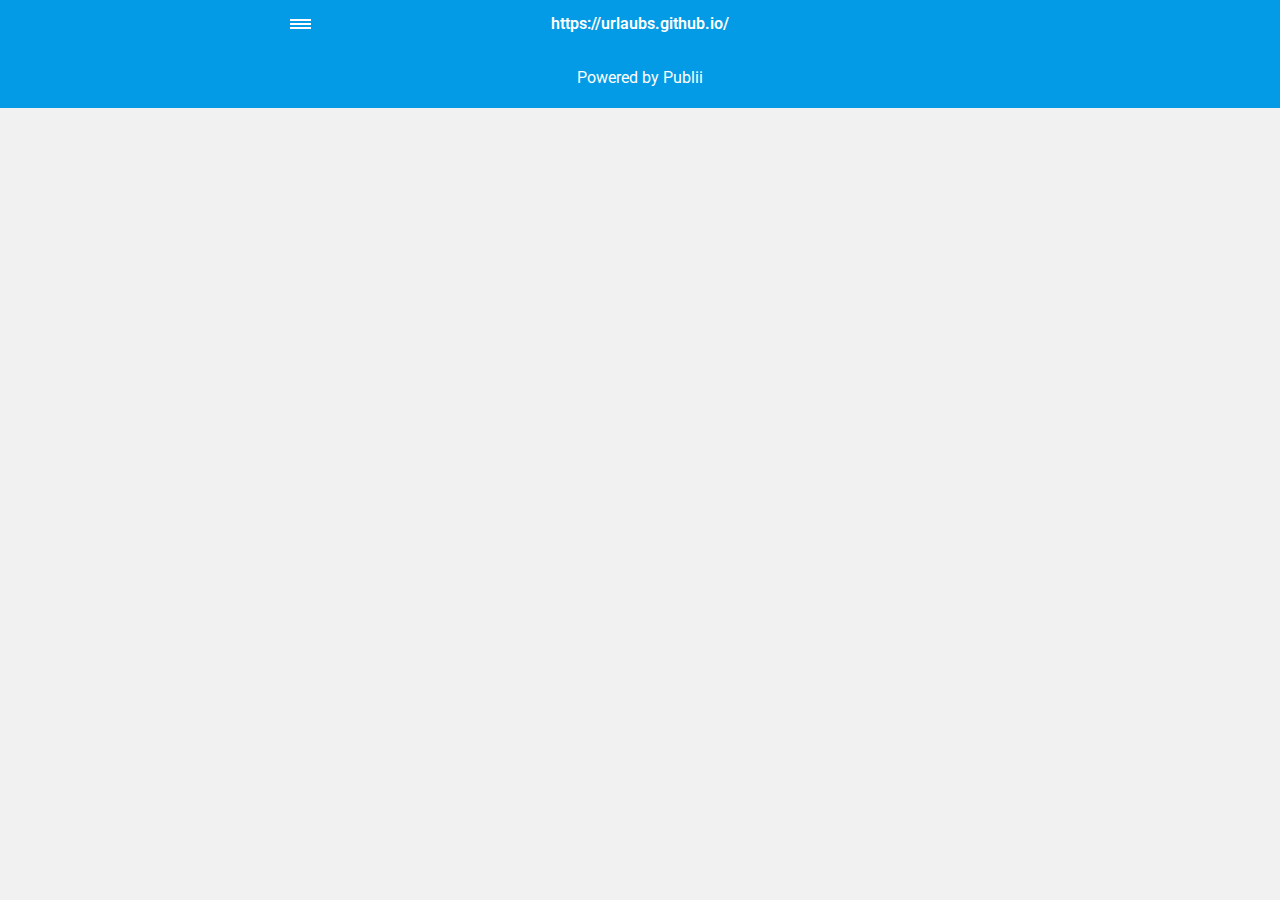
==== amp/index.html @ fcde4f60 "Updated from Publii" ====
<!doctype html><html amp lang="en"><head><meta charset="utf-8"><title>My blog - https://urlaubs.github.io/</title><meta name="robots" content="index, follow"><link rel="canonical" href="https://urlaubs.github.io/chicureo/"><meta name="viewport" content="width=device-width,minimum-scale=1,initial-scale=1"><link href="https://fonts.googleapis.com/css?family=Roboto:400,700" rel="stylesheet" type="text/css"><script async custom-element="amp-sidebar" src="https://cdn.ampproject.org/v0/amp-sidebar-0.1.js"></script><script async custom-element="amp-iframe" src="https://cdn.ampproject.org/v0/amp-iframe-0.1.js"></script><script type="application/ld+json">{"@context":"http://schema.org","@type":"Organization","name":"https://urlaubs.github.io/","url":"https://urlaubs.github.io/chicureo/amp"}</script><style amp-custom>article,
aside,
footer,
header,
hgroup,
main,
nav,
section {
  display: block; }

*,
*:before,
*:after {
  -webkit-box-sizing: content-box;
  box-sizing: content-box;
  margin: 0;
  padding: 0; }

li {
  list-style: none; }

amp-img {
  max-width: 100%; }

button,
input,
select,
textarea {
  font: inherit; }

html {
  font-size: 1rem; }

body {
  background: #f1f1f1;
  color: #262626;
  font-family: -apple-system, BlinkMacSystemFont, "Segoe UI", Roboto, Oxygen-Sans, Ubuntu, Cantarell, "Helvetica Neue", sans-serif;
  line-height: 1.6; }

a {
  color:  #039be5;
  text-decoration: none;
  -webkit-transition: all 0.12s linear 0s;
  -o-transition: all 0.12s linear 0s;
  transition: all 0.12s linear 0s; }

a:hover {
  color: #262626;
  text-decoration: underline;
  -webkit-text-decoration-skip: ink;
  text-decoration-skip: ink; }

a:active {
  color: #262626; }

a:focus {
  outline: 2px dotted #039be5; }

figure,
blockquote,
p,
ul,
ol,
dl,
table,
hr,
fieldset {
  margin-top: 1.6rem; }

h1,
h2,
h3,
h4,
h5,
h6 {
  color: #262626;
  font-family: -apple-system, BlinkMacSystemFont, "Segoe UI", Roboto, Oxygen-Sans, Ubuntu, Cantarell, "Helvetica Neue", sans-serif;
  font-weight: 500;
  line-height: 1.2;
  margin-top: 2.13333rem; }

h1 {
  font-size: 1.67583rem;
  font-weight: normal; }

h2 {
  font-size: 1.4729rem; }

h3 {
  font-size: 1.29454rem; }

h4 {
  font-size: 1.13778rem; }

h5 {
  font-size: 1rem; }

h6 {
  font-size: 0.87891rem; }

h2 + p,
h3 + p,
h4 + p,
h5 + p,
h6 + p {
  margin-top: 0.8rem; }

b,
strong {
  font-weight: 600; }

blockquote {
  color: #6c7175;
  font-family: "Droid Serif", "Times", "Source Serif Pro", serif;
  font-style: italic;
  padding: 1.33333rem 0.53333rem 1.33333rem 3.2rem;
  position: relative; }
  blockquote:before {
    display: block;
    content: "\201C";
    font-size: 4.41226rem;
    position: absolute;
    left: 0;
    top: -12px;
    color: rgba(108, 113, 117, 0.5); }
  blockquote > :nth-child(1) {
    margin-top: 0; }

ul,
ol {
  margin-left: 2rem; }
  ul > li,
  ol > li {
    list-style: inherit;
    padding: 0 0 0.26667rem 0.26667rem; }

dl dt {
  color: #262626;
  font-weight: 600; }

code,
pre {
  background-color: #f1f1f1;
  font-family: monospace; }

pre {
  margin: 1.6rem 0 0;
  padding: 1.6rem;
  white-space: pre-wrap;
  word-wrap: break-word;
  overflow-x: auto; }
  pre > code {
    color: #262626;
    padding: 0; }

code {
  border-radius: 3px;
  color: #262626;
  padding: 0.26667rem 0.53333rem; }

table {
  border-collapse: collapse;
  border-spacing: 0;
  border: 1px solid #d4d4d4;
  width: 100%;
  overflow-x: auto;
  vertical-align: top;
  text-align: left;
  white-space: nowrap; }
  table th {
    font-weight: 500;
    padding: 0.53333rem 1.06667rem; }
  table tr {
    border-bottom: 1px solid #d4d4d4; }
    table tr:nth-child(2n) {
      background: #f1f1f1; }
  table td {
    padding: 0.53333rem 1.06667rem; }

figcaption {
  clear: both;
  color: rgba(108, 113, 117, 0.6);
  font-size: 0.82397rem;
  margin: 0.8rem 0 0;
  text-align: center; }

sub,
sup {
  font-size: 65%; }

hr {
  border: 0;
  height: 0;
  border-top: 1px solid rgba(0, 0, 0, 0.1);
  border-bottom: 1px solid rgba(255, 255, 255, 0.3); }

.btn, [type=button],
[type=submit],
button {
  background: #039be5;
  border: none;
  border-radius: 2px;
  color: #ffffff;
  cursor: pointer;
  display: inline-block;
  font-size: 0.87891rem;
  font-weight: 500;
  line-height: 1.9;
  padding: 0.53333rem 1.33333rem;
  text-align: center;
  text-decoration: none;
  -webkit-transition: all .15s ease;
  -o-transition: all .15s ease;
  transition: all .15s ease;
  width: auto; }
  .btn:hover, [type=button]:hover,
  [type=submit]:hover,
  button:hover {
    background: #262626;
    color: #ffffff; }
  .btn:focus, [type=button]:focus,
  [type=submit]:focus,
  button:focus {
    outline: none; }
  .btn-outline {
    border: 1px solid #ddd;
    background: #ffffff;
    border-radius: 3px;
    color: #262626; }

[type=button],
[type=submit],
button {
  text-transform: uppercase;
  -webkit-appearance: none;
  -moz-appearance: none; }

.navbar {
  background: #039be5;
  -webkit-box-shadow: 0 0 6px 0 rgba(0, 0, 0, 0.2);
  box-shadow: 0 0 6px 0 rgba(0, 0, 0, 0.2);
  line-height: 3;
  max-height: 4rem; }
  .navbar > div {
    -webkit-box-align: center;
    -ms-flex-align: center;
    align-items: center;
    display: -webkit-box;
    display: -ms-flexbox;
    display: flex;
    -webkit-box-pack: center;
    -ms-flex-pack: center;
    justify-content: center;
    text-align: left;
    max-width: 700px;
    margin: 0 auto; }
  .navbar a {
    color: #ffffff;
    text-decoration: none; }
  .navbar-sidebar-toggle {
    left: 0;
    position: relative;
    text-indent: -99999rem; }
    .navbar-sidebar-toggle:before {
      content: "";
      display: block;
      border-top: 0.375rem double #ffffff;
      border-bottom: 0.125rem solid #ffffff;
      height: 0.125rem;
      position: absolute;
      text-indent: 0;
      top: 50%;
      width: 1.3rem;
      -webkit-transform: translate(0px, -50%);
      -ms-transform: translate(0px, -50%);
      transform: translate(0px, -50%); }


.logo {
            display: inline-block;
  font-weight: 600;
  line-height: 1;
            margin: 0 auto;
            height: 2rem;
            text-indent: -9999px;
            width: 240px;vertical-align: middle;
        }
        .logo.logo-text {
            line-height: 2;
            text-align: center;
            text-indent: 0;
        }

amp-sidebar {
  background: #ffffff;
  width: 240px; }
  amp-sidebar > ul {
    margin: 0.8rem 0 0;
    padding: 0; }
    amp-sidebar > ul ul {
      border-left: 1px solid #d4d4d4;
      margin: 0.53333rem 0 0; }
    amp-sidebar > ul li {
      color: #262626;
      font-size: 0.9375rem;
      font-weight: 600;
      list-style: none;
      line-height: 1.4;
      padding: 0.42667rem 1.06667rem; }
      amp-sidebar > ul li li {
        font-weight: normal;
        padding: 0.26667rem 0 0.26667rem 1.06667rem; }
    amp-sidebar > ul a,
    amp-sidebar > ul a:visited {
      color: #262626; }

.bg-white {
  background: #ffffff; }

.wrap-page {
  max-width: 700px;
  margin: 0 auto; }

@media all and (max-width: 43.6875em) {
  .wrap-inner {
    padding: 0 6%; } }

.page-title {
  background: #ffffff;
  -webkit-box-shadow: 0 2px 3px rgba(38, 38, 38, 0.1);
  box-shadow: 0 2px 3px rgba(38, 38, 38, 0.1);
  margin-bottom: 0.8rem;
  padding: 1.6rem 6%; }
  .page-title > h1 {
    margin: 0;
    font-size: 1.29454rem; }
  .page-title > p {
    font-size: 0.87891rem;
    color: #6c7175;
    line-height: 1.3;
    margin: 0.26667rem 0 0; }
  .page-title-author {
    border-radius: 50%;
    float: left;
    height: 2.5rem;
    width: 2.5rem; }
    .page-title-author + h1 {
      margin-left: 3.5rem; }
      .page-title-author + h1 + p {
        margin-left: 3.5rem; }

.card {
  background: #ffffff;
  -webkit-box-shadow: 0 2px 3px rgba(38, 38, 38, 0.1);
  box-shadow: 0 2px 3px rgba(38, 38, 38, 0.1);
  margin-bottom: 0.8rem;
  padding-bottom: 1.06667rem; }

  .card-meta {
    border-top: 1px solid #d4d4d4;
    color: rgba(108, 113, 117, 0.6);
    font-size: 0.7242rem;
    font-weight: 500;
    margin-top: 1.06667rem;
    padding-top: 1.06667rem;
    text-transform: uppercase; }
    .card-meta a + time:before {
      content: "";
      background: #d4d4d4;
      display: inline-block;
      height: 3px;
      margin: 0 8px;
      width: 3px;
      vertical-align: middle;
      border-radius: 50%; }
  .card-text {
    font-size: 0.9375rem;
    overflow: hidden;
    padding: 0 6%; }
    .card-text h2 {
      font-size: 1.13778rem; }

.post {
  margin-bottom: 2.13333rem; }
  .post-featured-image {
    margin-top: 0;
    position: relative; }
    .post-featured-image > figcaption {
      background: rgba(0, 0, 0, 0.5);
      border-radius: 3px;
      color: #ffffff;
      position: absolute;
      bottom: 0.8rem;
      padding: 0 0.26667rem;
      right: 6%; }
  .post-header {
    margin-bottom: 2.13333rem; }
  .post-meta {
    border-bottom: 1px solid #d4d4d4;
    color: rgba(108, 113, 117, 0.6);
    font-size: 0.7242rem;
    font-weight: 500;
    margin-top: 1.06667rem;
    padding-bottom: 1.06667rem;
    text-transform: uppercase; }
    .post-meta a + time:before {
      content: "";
      background: #d4d4d4;
      display: inline-block;
      height: 3px;
      margin: 0 8px;
      width: 3px;
      vertical-align: middle;
      border-radius: 50%; }
  .post-tag {
    margin: 0; }
    .post-tag > li {
      display: inline-block;
      padding: 0; }
      .post-tag > li a {
        background: #f1f1f1;
        border-radius: 2px;
        color: #6c7175;
        font-size: 0.77248rem;
        display: inline-block;
        margin: 0 0.26667rem 0.26667rem 0;
        padding: 0.26667rem 0.53333rem; }
        .post-tag > li a:hover {
          background: #039be5;
          color: #ffffff;
          text-decoration: none; }
  .post-share {
    display: -webkit-box;
    display: -ms-flexbox;
    display: flex;
    -webkit-box-orient: horizontal;
    -webkit-box-direction: normal;
    -ms-flex-direction: row;
    flex-direction: row;
    -webkit-box-pack: justify;
    -ms-flex-pack: justify;
    justify-content: space-between;
    margin-top: 1.6rem;
    width: 100%; }
    .post-share amp-social-share {
      -webkit-box-flex: 1;
      -ms-flex: 1 0 auto;
      flex: 1 0 auto;
      background-size: 24px; }
  .post-scroll {
    color: #ffffff;
    background: #039be5;
    bottom: 10px;
    border-radius: 50%;
    border: none;
    -webkit-box-shadow: 0 1px 1.5px 0 rgba(38, 38, 38, 0.12), 0 1px 1px 0 rgba(38, 38, 38, 0.24);
    box-shadow: 0 1px 1.5px 0 rgba(38, 38, 38, 0.12), 0 1px 1px 0 rgba(38, 38, 38, 0.24);
    font-size: 1.13778rem;
    height: 46px;
    opacity: 0;
    outline: none;
    position: fixed;
    padding: 0;
    right: 4%;
    visibility: hidden;
    width: 46px;
    z-index: 9999; }
    .post-scroll-marker {
      height: 0px;
      position: absolute;
      top: 100px;
      width: 0px; }
        .post-pagination {
    background: #f1f1f1;
    -webkit-box-shadow: inset 0 2px 3px rgba(38, 38, 38, 0.1);
    box-shadow: inset 0 2px 3px rgba(38, 38, 38, 0.1);
    border-top: 1px solid #d4d4d4;
    padding: 1.06667rem 0; }
    .post-pagination > div {
      line-height: 1.2;
      padding: 0.53333rem 1.06667rem;
      text-align: center; }
      .post-pagination > div span {
        display: block;
        color: #6c7175;
        font-size: 0.7242rem;
        font-weight: 500;
        margin-bottom: 0.26667rem;
        text-transform: uppercase; }
    .post-pagination-prev a:before {
      content: "\2190";
      margin-right: 0.26667rem; }
    .post-pagination-next a:after {
      content: "\2192";
      margin-left: 0.26667rem; }

aside {
  margin: 1.6rem 0 0; }

.align-left {
  text-align: left; }

.align-right {
  text-align: right; }

.align-center {
  text-align: center; }

.align-justify {
  text-align: justify; }

.msg {
  border-left: 2px solid transparent;
  padding: 1.06667rem 1.06667rem; }
  .msg--highlight {
    background-color: #fff8e6;
    border-color: #e2ac4f; }
  .msg--info {
    background: rgba(45, 97, 201, 0.03);
    border-color: #039be5; }
  .msg--success {
    background: #f7fbf6;
    border-color: #5ab44b; }
  .msg--warning {
    background: #fff3f3;
    border-color: #c06367;
    color: #a94442; }

.dropcap:first-letter {
  float: left;
  font-family: -apple-system, BlinkMacSystemFont, "Segoe UI", Roboto, Oxygen-Sans, Ubuntu, Cantarell, "Helvetica Neue", sans-serif;
  font-size: 2.16943rem;
  line-height: 0.7;
  margin-right: 0.53333rem;
  padding: 0.53333rem 0.53333rem 0.53333rem 0; }

.pagination {
  display: -webkit-box;
  display: -ms-flexbox;
  display: flex;
  -webkit-box-pack: justify;
  -ms-flex-pack: justify;
  justify-content: space-between;
  margin: 0.8rem 0; }
  .pagination > a {
    padding-left: 0;
    padding-right: 0;
    width: 49%; }
  .pagination-right {
    margin-left: auto; }

.bottom {
  background: #039be5;
  color: #ffffff;
  padding: 1.06667rem 4%;
  text-align: center; }</style><style amp-boilerplate>body{-webkit-animation:-amp-start 8s steps(1,end) 0s 1 normal both;-moz-animation:-amp-start 8s steps(1,end) 0s 1 normal both;-ms-animation:-amp-start 8s steps(1,end) 0s 1 normal both;animation:-amp-start 8s steps(1,end) 0s 1 normal both}@-webkit-keyframes -amp-start{from{visibility:hidden}to{visibility:visible}}@-moz-keyframes -amp-start{from{visibility:hidden}to{visibility:visible}}@-ms-keyframes -amp-start{from{visibility:hidden}to{visibility:visible}}@-o-keyframes -amp-start{from{visibility:hidden}to{visibility:visible}}@keyframes -amp-start{from{visibility:hidden}to{visibility:visible}}</style><noscript><style amp-boilerplate>body{-webkit-animation:none;-moz-animation:none;-ms-animation:none;animation:none}</style></noscript><script async src="https://cdn.ampproject.org/v0.js"></script><script custom-element="amp-animation" src="https://cdn.ampproject.org/v0/amp-animation-0.1.js" async></script><script custom-element="amp-position-observer" src="https://cdn.ampproject.org/v0/amp-position-observer-0.1.js" async></script></head><body><nav class="navbar wrap-inner" id="top"><div><a on="tap:navbar-sidebar.toggle" class="navbar-sidebar-toggle" title="Menu">Menu</a> <a class="logo logo-text" href="https://urlaubs.github.io/chicureo/amp">https://urlaubs.github.io/</a></div></nav><main class="wrap-page"></main><amp-animation id="showAnim" layout="nodisplay"><script type="application/json">{
                    "duration": "200ms",
                    "fill": "both",
                    "iterations": "1",
                    "direction": "alternate",
                    "animations": [{
                        "selector": ".post-scroll",
                        "keyframes": [{
                            "opacity": "1",
                            "visibility": "visible",
                            "transform": "scale(1)"
                        }]
                    }]
                }</script></amp-animation><amp-animation id="hideAnim" layout="nodisplay"><script type="application/json">{
                    "duration": "200ms",
                    "fill": "both",
                    "iterations": "1",
                    "direction": "alternate",
                    "animations": [{
                        "selector": ".post-scroll",
                        "keyframes": [{
                            "opacity": "0",
                            "visibility": "hidden",
                            "transform": "scale(0.1)"
                        }]
                    }]
                }</script></amp-animation><div class="post-scroll-marker"><amp-position-observer on="enter:hideAnim.start; exit:showAnim.start" layout="nodisplay"></amp-position-observer></div><button class="post-scroll" on="tap:top.scrollTo(duration=200)">&#8593;</button><footer class="bottom">Powered by Publii</footer><amp-sidebar id="navbar-sidebar" layout="nodisplay"><ul></ul></amp-sidebar></body></html>
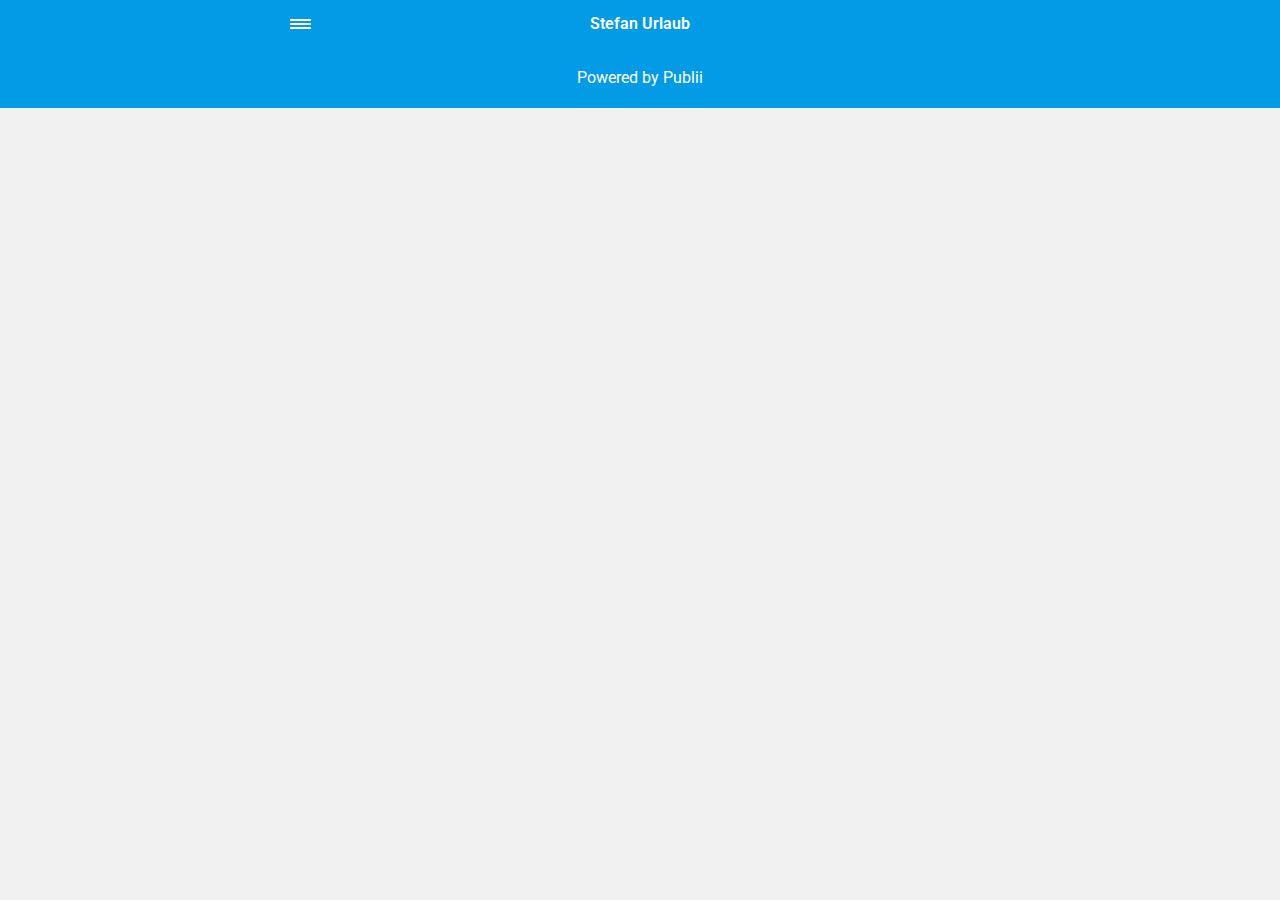
==== commit c983bdc6: "Updated from Publii" ====
--- a/amp/index.html
+++ b/amp/index.html
@@ -1,4 +1,4 @@
-<!doctype html><html amp lang="en"><head><meta charset="utf-8"><title>My blog - https://urlaubs.github.io/</title><meta name="robots" content="index, follow"><link rel="canonical" href="https://urlaubs.github.io/chicureo/"><meta name="viewport" content="width=device-width,minimum-scale=1,initial-scale=1"><link href="https://fonts.googleapis.com/css?family=Roboto:400,700" rel="stylesheet" type="text/css"><script async custom-element="amp-sidebar" src="https://cdn.ampproject.org/v0/amp-sidebar-0.1.js"></script><script async custom-element="amp-iframe" src="https://cdn.ampproject.org/v0/amp-iframe-0.1.js"></script><script type="application/ld+json">{"@context":"http://schema.org","@type":"Organization","name":"https://urlaubs.github.io/","url":"https://urlaubs.github.io/chicureo/amp"}</script><style amp-custom>article,
+<!doctype html><html amp lang="en"><head><meta charset="utf-8"><title>My blog - Stefan Urlaub</title><meta name="robots" content="index, follow"><link rel="canonical" href="https://urlaubs.github.io/chicureo/"><meta name="viewport" content="width=device-width,minimum-scale=1,initial-scale=1"><link href="https://fonts.googleapis.com/css?family=Roboto:400,700" rel="stylesheet" type="text/css"><script async custom-element="amp-sidebar" src="https://cdn.ampproject.org/v0/amp-sidebar-0.1.js"></script><script async custom-element="amp-analytics" src="https://cdn.ampproject.org/v0/amp-analytics-0.1.js"></script><script async custom-element="amp-iframe" src="https://cdn.ampproject.org/v0/amp-iframe-0.1.js"></script><script type="application/ld+json">{"@context":"http://schema.org","@type":"Organization","name":"Stefan Urlaub","url":"https://urlaubs.github.io/chicureo/amp","sameAs":["https://www.twitter.com/weltumrunder","https://www.linkedin.com/in/urlaub/"]}</script><style amp-custom>article,
 aside,
 footer,
 header,
@@ -553,7 +553,7 @@
   background: #039be5;
   color: #ffffff;
   padding: 1.06667rem 4%;
-  text-align: center; }</style><style amp-boilerplate>body{-webkit-animation:-amp-start 8s steps(1,end) 0s 1 normal both;-moz-animation:-amp-start 8s steps(1,end) 0s 1 normal both;-ms-animation:-amp-start 8s steps(1,end) 0s 1 normal both;animation:-amp-start 8s steps(1,end) 0s 1 normal both}@-webkit-keyframes -amp-start{from{visibility:hidden}to{visibility:visible}}@-moz-keyframes -amp-start{from{visibility:hidden}to{visibility:visible}}@-ms-keyframes -amp-start{from{visibility:hidden}to{visibility:visible}}@-o-keyframes -amp-start{from{visibility:hidden}to{visibility:visible}}@keyframes -amp-start{from{visibility:hidden}to{visibility:visible}}</style><noscript><style amp-boilerplate>body{-webkit-animation:none;-moz-animation:none;-ms-animation:none;animation:none}</style></noscript><script async src="https://cdn.ampproject.org/v0.js"></script><script custom-element="amp-animation" src="https://cdn.ampproject.org/v0/amp-animation-0.1.js" async></script><script custom-element="amp-position-observer" src="https://cdn.ampproject.org/v0/amp-position-observer-0.1.js" async></script></head><body><nav class="navbar wrap-inner" id="top"><div><a on="tap:navbar-sidebar.toggle" class="navbar-sidebar-toggle" title="Menu">Menu</a> <a class="logo logo-text" href="https://urlaubs.github.io/chicureo/amp">https://urlaubs.github.io/</a></div></nav><main class="wrap-page"></main><amp-animation id="showAnim" layout="nodisplay"><script type="application/json">{
+  text-align: center; }</style><style amp-boilerplate>body{-webkit-animation:-amp-start 8s steps(1,end) 0s 1 normal both;-moz-animation:-amp-start 8s steps(1,end) 0s 1 normal both;-ms-animation:-amp-start 8s steps(1,end) 0s 1 normal both;animation:-amp-start 8s steps(1,end) 0s 1 normal both}@-webkit-keyframes -amp-start{from{visibility:hidden}to{visibility:visible}}@-moz-keyframes -amp-start{from{visibility:hidden}to{visibility:visible}}@-ms-keyframes -amp-start{from{visibility:hidden}to{visibility:visible}}@-o-keyframes -amp-start{from{visibility:hidden}to{visibility:visible}}@keyframes -amp-start{from{visibility:hidden}to{visibility:visible}}</style><noscript><style amp-boilerplate>body{-webkit-animation:none;-moz-animation:none;-ms-animation:none;animation:none}</style></noscript><script async src="https://cdn.ampproject.org/v0.js"></script><script custom-element="amp-animation" src="https://cdn.ampproject.org/v0/amp-animation-0.1.js" async></script><script custom-element="amp-position-observer" src="https://cdn.ampproject.org/v0/amp-position-observer-0.1.js" async></script></head><body><nav class="navbar wrap-inner" id="top"><div><a on="tap:navbar-sidebar.toggle" class="navbar-sidebar-toggle" title="Menu">Menu</a> <a class="logo logo-text" href="https://urlaubs.github.io/chicureo/amp">Stefan Urlaub</a></div></nav><main class="wrap-page"></main><amp-animation id="showAnim" layout="nodisplay"><script type="application/json">{
                     "duration": "200ms",
                     "fill": "both",
                     "iterations": "1",
@@ -579,4 +579,14 @@
                             "transform": "scale(0.1)"
                         }]
                     }]
-                }</script></amp-animation><div class="post-scroll-marker"><amp-position-observer on="enter:hideAnim.start; exit:showAnim.start" layout="nodisplay"></amp-position-observer></div><button class="post-scroll" on="tap:top.scrollTo(duration=200)">&#8593;</button><footer class="bottom">Powered by Publii</footer><amp-sidebar id="navbar-sidebar" layout="nodisplay"><ul></ul></amp-sidebar></body></html>+                }</script></amp-animation><div class="post-scroll-marker"><amp-position-observer on="enter:hideAnim.start; exit:showAnim.start" layout="nodisplay"></amp-position-observer></div><button class="post-scroll" on="tap:top.scrollTo(duration=200)">&#8593;</button><footer class="bottom">Powered by Publii</footer><amp-sidebar id="navbar-sidebar" layout="nodisplay"><ul></ul></amp-sidebar><amp-analytics type="googleanalytics" id="analytics1"><script type="application/json">{
+            "vars": {
+                "account": "UA-77139600-1"
+            },
+            "triggers": {
+                "trackPageview": {
+                    "on": "visible",
+                    "request": "pageview"
+                }
+            }
+        }</script></amp-analytics></body></html>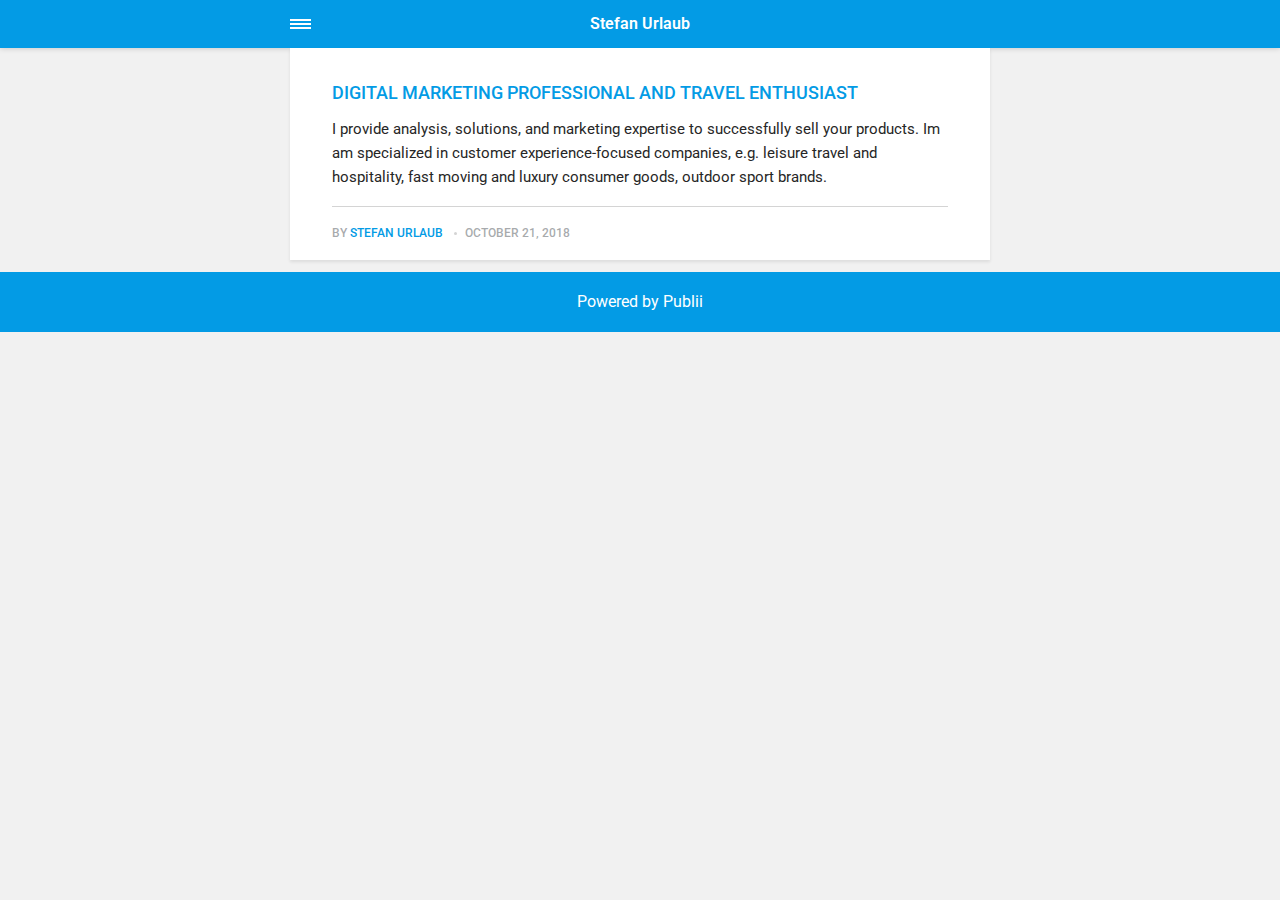
==== commit ca8904fe: "Updated from Publii" ====
--- a/amp/index.html
+++ b/amp/index.html
@@ -1,4 +1,4 @@
-<!doctype html><html amp lang="en"><head><meta charset="utf-8"><title>My blog - Stefan Urlaub</title><meta name="robots" content="index, follow"><link rel="canonical" href="https://urlaubs.github.io/chicureo/"><meta name="viewport" content="width=device-width,minimum-scale=1,initial-scale=1"><link href="https://fonts.googleapis.com/css?family=Roboto:400,700" rel="stylesheet" type="text/css"><script async custom-element="amp-sidebar" src="https://cdn.ampproject.org/v0/amp-sidebar-0.1.js"></script><script async custom-element="amp-analytics" src="https://cdn.ampproject.org/v0/amp-analytics-0.1.js"></script><script async custom-element="amp-iframe" src="https://cdn.ampproject.org/v0/amp-iframe-0.1.js"></script><script type="application/ld+json">{"@context":"http://schema.org","@type":"Organization","name":"Stefan Urlaub","url":"https://urlaubs.github.io/chicureo/amp","sameAs":["https://www.twitter.com/weltumrunder","https://www.linkedin.com/in/urlaub/"]}</script><style amp-custom>article,
+<!doctype html><html amp lang="en"><head><meta charset="utf-8"><title>My blog - Stefan Urlaub</title><meta name="robots" content="index, follow"><link rel="canonical" href="http://urlaubs.eu/"><meta name="viewport" content="width=device-width,minimum-scale=1,initial-scale=1"><link href="https://fonts.googleapis.com/css?family=Roboto:400,700" rel="stylesheet" type="text/css"><script async custom-element="amp-sidebar" src="https://cdn.ampproject.org/v0/amp-sidebar-0.1.js"></script><script async custom-element="amp-analytics" src="https://cdn.ampproject.org/v0/amp-analytics-0.1.js"></script><script async custom-element="amp-iframe" src="https://cdn.ampproject.org/v0/amp-iframe-0.1.js"></script><script type="application/ld+json">{"@context":"http://schema.org","@type":"Organization","name":"Stefan Urlaub","url":"http://urlaubs.eu/amp","sameAs":["https://www.twitter.com/weltumrunder","https://www.linkedin.com/in/urlaub/"]}</script><style amp-custom>article,
 aside,
 footer,
 header,
@@ -553,7 +553,7 @@
   background: #039be5;
   color: #ffffff;
   padding: 1.06667rem 4%;
-  text-align: center; }</style><style amp-boilerplate>body{-webkit-animation:-amp-start 8s steps(1,end) 0s 1 normal both;-moz-animation:-amp-start 8s steps(1,end) 0s 1 normal both;-ms-animation:-amp-start 8s steps(1,end) 0s 1 normal both;animation:-amp-start 8s steps(1,end) 0s 1 normal both}@-webkit-keyframes -amp-start{from{visibility:hidden}to{visibility:visible}}@-moz-keyframes -amp-start{from{visibility:hidden}to{visibility:visible}}@-ms-keyframes -amp-start{from{visibility:hidden}to{visibility:visible}}@-o-keyframes -amp-start{from{visibility:hidden}to{visibility:visible}}@keyframes -amp-start{from{visibility:hidden}to{visibility:visible}}</style><noscript><style amp-boilerplate>body{-webkit-animation:none;-moz-animation:none;-ms-animation:none;animation:none}</style></noscript><script async src="https://cdn.ampproject.org/v0.js"></script><script custom-element="amp-animation" src="https://cdn.ampproject.org/v0/amp-animation-0.1.js" async></script><script custom-element="amp-position-observer" src="https://cdn.ampproject.org/v0/amp-position-observer-0.1.js" async></script></head><body><nav class="navbar wrap-inner" id="top"><div><a on="tap:navbar-sidebar.toggle" class="navbar-sidebar-toggle" title="Menu">Menu</a> <a class="logo logo-text" href="https://urlaubs.github.io/chicureo/amp">Stefan Urlaub</a></div></nav><main class="wrap-page"></main><amp-animation id="showAnim" layout="nodisplay"><script type="application/json">{
+  text-align: center; }</style><style amp-boilerplate>body{-webkit-animation:-amp-start 8s steps(1,end) 0s 1 normal both;-moz-animation:-amp-start 8s steps(1,end) 0s 1 normal both;-ms-animation:-amp-start 8s steps(1,end) 0s 1 normal both;animation:-amp-start 8s steps(1,end) 0s 1 normal both}@-webkit-keyframes -amp-start{from{visibility:hidden}to{visibility:visible}}@-moz-keyframes -amp-start{from{visibility:hidden}to{visibility:visible}}@-ms-keyframes -amp-start{from{visibility:hidden}to{visibility:visible}}@-o-keyframes -amp-start{from{visibility:hidden}to{visibility:visible}}@keyframes -amp-start{from{visibility:hidden}to{visibility:visible}}</style><noscript><style amp-boilerplate>body{-webkit-animation:none;-moz-animation:none;-ms-animation:none;animation:none}</style></noscript><script async src="https://cdn.ampproject.org/v0.js"></script><script custom-element="amp-animation" src="https://cdn.ampproject.org/v0/amp-animation-0.1.js" async></script><script custom-element="amp-position-observer" src="https://cdn.ampproject.org/v0/amp-position-observer-0.1.js" async></script></head><body><nav class="navbar wrap-inner" id="top"><div><a on="tap:navbar-sidebar.toggle" class="navbar-sidebar-toggle" title="Menu">Menu</a> <a class="logo logo-text" href="http://urlaubs.eu/amp">Stefan Urlaub</a></div></nav><main class="wrap-page"><article class="card"><div class="card-text"><h2><a href="http://urlaubs.eu/amp/digital-marketing-professional-and-travel-enthusiast.html">DIGITAL MARKETING PROFESSIONAL AND TRAVEL ENTHUSIAST</a></h2><p>I provide analysis, solutions, and marketing expertise to successfully sell your products. Im am specialized in customer experience-focused companies, e.g. leisure travel and hospitality, fast moving and luxury consumer goods, outdoor sport brands.</p><p class="card-meta">by <a href="http://urlaubs.eu/amp/authors/stefan-urlaub/" rel="nofollow" title="Stefan Urlaub">Stefan Urlaub</a> <time datetime="2018-10-21T19:45">October 21, 2018</time></p></div></article></main><amp-animation id="showAnim" layout="nodisplay"><script type="application/json">{
                     "duration": "200ms",
                     "fill": "both",
                     "iterations": "1",
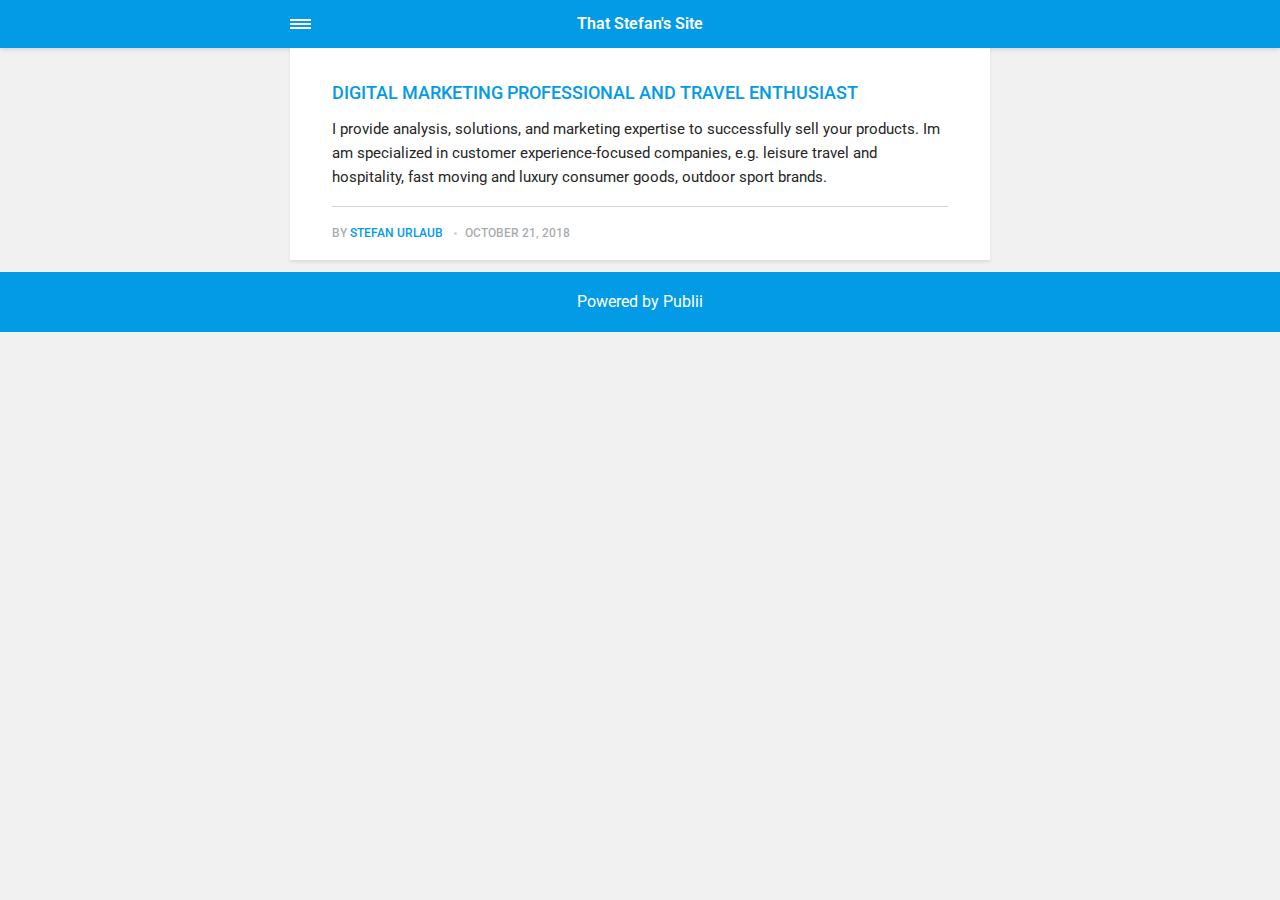
==== commit 0f80db46: "Updated from Publii" ====
--- a/amp/index.html
+++ b/amp/index.html
@@ -1,4 +1,4 @@
-<!doctype html><html amp lang="en"><head><meta charset="utf-8"><title>My blog - Stefan Urlaub</title><meta name="robots" content="index, follow"><link rel="canonical" href="http://urlaubs.eu/"><meta name="viewport" content="width=device-width,minimum-scale=1,initial-scale=1"><link href="https://fonts.googleapis.com/css?family=Roboto:400,700" rel="stylesheet" type="text/css"><script async custom-element="amp-sidebar" src="https://cdn.ampproject.org/v0/amp-sidebar-0.1.js"></script><script async custom-element="amp-analytics" src="https://cdn.ampproject.org/v0/amp-analytics-0.1.js"></script><script async custom-element="amp-iframe" src="https://cdn.ampproject.org/v0/amp-iframe-0.1.js"></script><script type="application/ld+json">{"@context":"http://schema.org","@type":"Organization","name":"Stefan Urlaub","url":"http://urlaubs.eu/amp","sameAs":["https://www.twitter.com/weltumrunder","https://www.linkedin.com/in/urlaub/"]}</script><style amp-custom>article,
+<!doctype html><html amp lang="en"><head><meta charset="utf-8"><title>My blog - That Stefan&#x27;s Site</title><meta name="robots" content="index, follow"><link rel="canonical" href="http://urlaubs.eu/"><meta name="viewport" content="width=device-width,minimum-scale=1,initial-scale=1"><link href="https://fonts.googleapis.com/css?family=Roboto:400,700" rel="stylesheet" type="text/css"><script async custom-element="amp-sidebar" src="https://cdn.ampproject.org/v0/amp-sidebar-0.1.js"></script><script async custom-element="amp-analytics" src="https://cdn.ampproject.org/v0/amp-analytics-0.1.js"></script><script async custom-element="amp-iframe" src="https://cdn.ampproject.org/v0/amp-iframe-0.1.js"></script><script type="application/ld+json">{"@context":"http://schema.org","@type":"Organization","name":"That Stefan's Site","url":"http://urlaubs.eu/amp","sameAs":["https://www.twitter.com/weltumrunder","https://www.linkedin.com/in/urlaub/"]}</script><style amp-custom>article,
 aside,
 footer,
 header,
@@ -553,7 +553,7 @@
   background: #039be5;
   color: #ffffff;
   padding: 1.06667rem 4%;
-  text-align: center; }</style><style amp-boilerplate>body{-webkit-animation:-amp-start 8s steps(1,end) 0s 1 normal both;-moz-animation:-amp-start 8s steps(1,end) 0s 1 normal both;-ms-animation:-amp-start 8s steps(1,end) 0s 1 normal both;animation:-amp-start 8s steps(1,end) 0s 1 normal both}@-webkit-keyframes -amp-start{from{visibility:hidden}to{visibility:visible}}@-moz-keyframes -amp-start{from{visibility:hidden}to{visibility:visible}}@-ms-keyframes -amp-start{from{visibility:hidden}to{visibility:visible}}@-o-keyframes -amp-start{from{visibility:hidden}to{visibility:visible}}@keyframes -amp-start{from{visibility:hidden}to{visibility:visible}}</style><noscript><style amp-boilerplate>body{-webkit-animation:none;-moz-animation:none;-ms-animation:none;animation:none}</style></noscript><script async src="https://cdn.ampproject.org/v0.js"></script><script custom-element="amp-animation" src="https://cdn.ampproject.org/v0/amp-animation-0.1.js" async></script><script custom-element="amp-position-observer" src="https://cdn.ampproject.org/v0/amp-position-observer-0.1.js" async></script></head><body><nav class="navbar wrap-inner" id="top"><div><a on="tap:navbar-sidebar.toggle" class="navbar-sidebar-toggle" title="Menu">Menu</a> <a class="logo logo-text" href="http://urlaubs.eu/amp">Stefan Urlaub</a></div></nav><main class="wrap-page"><article class="card"><div class="card-text"><h2><a href="http://urlaubs.eu/amp/digital-marketing-professional-and-travel-enthusiast.html">DIGITAL MARKETING PROFESSIONAL AND TRAVEL ENTHUSIAST</a></h2><p>I provide analysis, solutions, and marketing expertise to successfully sell your products. Im am specialized in customer experience-focused companies, e.g. leisure travel and hospitality, fast moving and luxury consumer goods, outdoor sport brands.</p><p class="card-meta">by <a href="http://urlaubs.eu/amp/authors/stefan-urlaub/" rel="nofollow" title="Stefan Urlaub">Stefan Urlaub</a> <time datetime="2018-10-21T19:45">October 21, 2018</time></p></div></article></main><amp-animation id="showAnim" layout="nodisplay"><script type="application/json">{
+  text-align: center; }</style><style amp-boilerplate>body{-webkit-animation:-amp-start 8s steps(1,end) 0s 1 normal both;-moz-animation:-amp-start 8s steps(1,end) 0s 1 normal both;-ms-animation:-amp-start 8s steps(1,end) 0s 1 normal both;animation:-amp-start 8s steps(1,end) 0s 1 normal both}@-webkit-keyframes -amp-start{from{visibility:hidden}to{visibility:visible}}@-moz-keyframes -amp-start{from{visibility:hidden}to{visibility:visible}}@-ms-keyframes -amp-start{from{visibility:hidden}to{visibility:visible}}@-o-keyframes -amp-start{from{visibility:hidden}to{visibility:visible}}@keyframes -amp-start{from{visibility:hidden}to{visibility:visible}}</style><noscript><style amp-boilerplate>body{-webkit-animation:none;-moz-animation:none;-ms-animation:none;animation:none}</style></noscript><script async src="https://cdn.ampproject.org/v0.js"></script><script custom-element="amp-animation" src="https://cdn.ampproject.org/v0/amp-animation-0.1.js" async></script><script custom-element="amp-position-observer" src="https://cdn.ampproject.org/v0/amp-position-observer-0.1.js" async></script></head><body><nav class="navbar wrap-inner" id="top"><div><a on="tap:navbar-sidebar.toggle" class="navbar-sidebar-toggle" title="Menu">Menu</a> <a class="logo logo-text" href="http://urlaubs.eu/amp">That Stefan&#x27;s Site</a></div></nav><main class="wrap-page"><article class="card"><div class="card-text"><h2><a href="http://urlaubs.eu/amp/digital-marketing-professional-and-travel-enthusiast.html">DIGITAL MARKETING PROFESSIONAL AND TRAVEL ENTHUSIAST</a></h2><p>I provide analysis, solutions, and marketing expertise to successfully sell your products. Im am specialized in customer experience-focused companies, e.g. leisure travel and hospitality, fast moving and luxury consumer goods, outdoor sport brands.</p><p class="card-meta">by <a href="http://urlaubs.eu/amp/authors/stefan-urlaub/" rel="nofollow" title="Stefan Urlaub">Stefan Urlaub</a> <time datetime="2018-10-21T19:45">October 21, 2018</time></p></div></article></main><amp-animation id="showAnim" layout="nodisplay"><script type="application/json">{
                     "duration": "200ms",
                     "fill": "both",
                     "iterations": "1",
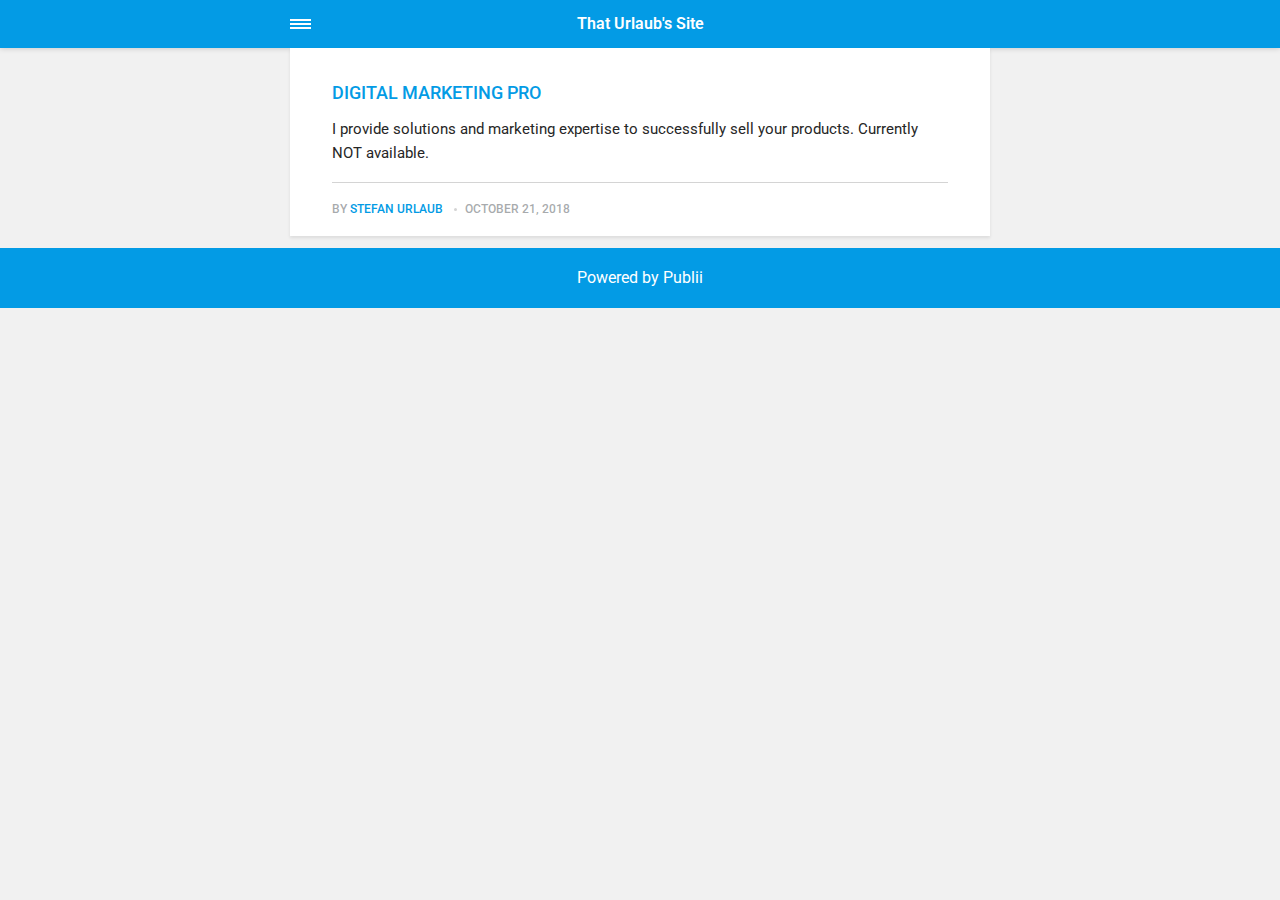
==== commit ab18201e: "Updated from Publii" ====
--- a/amp/index.html
+++ b/amp/index.html
@@ -1,4 +1,4 @@
-<!doctype html><html amp lang="en"><head><meta charset="utf-8"><title>My blog - That Stefan&#x27;s Site</title><meta name="robots" content="index, follow"><link rel="canonical" href="http://urlaubs.eu/"><meta name="viewport" content="width=device-width,minimum-scale=1,initial-scale=1"><link href="https://fonts.googleapis.com/css?family=Roboto:400,700" rel="stylesheet" type="text/css"><script async custom-element="amp-sidebar" src="https://cdn.ampproject.org/v0/amp-sidebar-0.1.js"></script><script async custom-element="amp-analytics" src="https://cdn.ampproject.org/v0/amp-analytics-0.1.js"></script><script async custom-element="amp-iframe" src="https://cdn.ampproject.org/v0/amp-iframe-0.1.js"></script><script type="application/ld+json">{"@context":"http://schema.org","@type":"Organization","name":"That Stefan's Site","url":"http://urlaubs.eu/amp","sameAs":["https://www.twitter.com/weltumrunder","https://www.linkedin.com/in/urlaub/"]}</script><style amp-custom>article,
+<!doctype html><html amp lang="en"><head><meta charset="utf-8"><title>My blog - That Urlaub&#x27;s Site</title><meta name="robots" content="index, follow"><link rel="canonical" href="http://urlaubs.eu/"><meta name="viewport" content="width=device-width,minimum-scale=1,initial-scale=1"><link href="https://fonts.googleapis.com/css?family=Roboto:400,700" rel="stylesheet" type="text/css"><script async custom-element="amp-sidebar" src="https://cdn.ampproject.org/v0/amp-sidebar-0.1.js"></script><script async custom-element="amp-analytics" src="https://cdn.ampproject.org/v0/amp-analytics-0.1.js"></script><script async custom-element="amp-iframe" src="https://cdn.ampproject.org/v0/amp-iframe-0.1.js"></script><script type="application/ld+json">{"@context":"http://schema.org","@type":"Organization","name":"That Urlaub's Site","url":"http://urlaubs.eu/amp","sameAs":["https://www.twitter.com/weltumrunder","https://www.linkedin.com/in/urlaub/"]}</script><style amp-custom>article,
 aside,
 footer,
 header,
@@ -553,7 +553,7 @@
   background: #039be5;
   color: #ffffff;
   padding: 1.06667rem 4%;
-  text-align: center; }</style><style amp-boilerplate>body{-webkit-animation:-amp-start 8s steps(1,end) 0s 1 normal both;-moz-animation:-amp-start 8s steps(1,end) 0s 1 normal both;-ms-animation:-amp-start 8s steps(1,end) 0s 1 normal both;animation:-amp-start 8s steps(1,end) 0s 1 normal both}@-webkit-keyframes -amp-start{from{visibility:hidden}to{visibility:visible}}@-moz-keyframes -amp-start{from{visibility:hidden}to{visibility:visible}}@-ms-keyframes -amp-start{from{visibility:hidden}to{visibility:visible}}@-o-keyframes -amp-start{from{visibility:hidden}to{visibility:visible}}@keyframes -amp-start{from{visibility:hidden}to{visibility:visible}}</style><noscript><style amp-boilerplate>body{-webkit-animation:none;-moz-animation:none;-ms-animation:none;animation:none}</style></noscript><script async src="https://cdn.ampproject.org/v0.js"></script><script custom-element="amp-animation" src="https://cdn.ampproject.org/v0/amp-animation-0.1.js" async></script><script custom-element="amp-position-observer" src="https://cdn.ampproject.org/v0/amp-position-observer-0.1.js" async></script></head><body><nav class="navbar wrap-inner" id="top"><div><a on="tap:navbar-sidebar.toggle" class="navbar-sidebar-toggle" title="Menu">Menu</a> <a class="logo logo-text" href="http://urlaubs.eu/amp">That Stefan&#x27;s Site</a></div></nav><main class="wrap-page"><article class="card"><div class="card-text"><h2><a href="http://urlaubs.eu/amp/digital-marketing-professional-and-travel-enthusiast.html">DIGITAL MARKETING PROFESSIONAL AND TRAVEL ENTHUSIAST</a></h2><p>I provide analysis, solutions, and marketing expertise to successfully sell your products. Im am specialized in customer experience-focused companies, e.g. leisure travel and hospitality, fast moving and luxury consumer goods, outdoor sport brands.</p><p class="card-meta">by <a href="http://urlaubs.eu/amp/authors/stefan-urlaub/" rel="nofollow" title="Stefan Urlaub">Stefan Urlaub</a> <time datetime="2018-10-21T19:45">October 21, 2018</time></p></div></article></main><amp-animation id="showAnim" layout="nodisplay"><script type="application/json">{
+  text-align: center; }</style><style amp-boilerplate>body{-webkit-animation:-amp-start 8s steps(1,end) 0s 1 normal both;-moz-animation:-amp-start 8s steps(1,end) 0s 1 normal both;-ms-animation:-amp-start 8s steps(1,end) 0s 1 normal both;animation:-amp-start 8s steps(1,end) 0s 1 normal both}@-webkit-keyframes -amp-start{from{visibility:hidden}to{visibility:visible}}@-moz-keyframes -amp-start{from{visibility:hidden}to{visibility:visible}}@-ms-keyframes -amp-start{from{visibility:hidden}to{visibility:visible}}@-o-keyframes -amp-start{from{visibility:hidden}to{visibility:visible}}@keyframes -amp-start{from{visibility:hidden}to{visibility:visible}}</style><noscript><style amp-boilerplate>body{-webkit-animation:none;-moz-animation:none;-ms-animation:none;animation:none}</style></noscript><script async src="https://cdn.ampproject.org/v0.js"></script><script custom-element="amp-animation" src="https://cdn.ampproject.org/v0/amp-animation-0.1.js" async></script><script custom-element="amp-position-observer" src="https://cdn.ampproject.org/v0/amp-position-observer-0.1.js" async></script></head><body><nav class="navbar wrap-inner" id="top"><div><a on="tap:navbar-sidebar.toggle" class="navbar-sidebar-toggle" title="Menu">Menu</a> <a class="logo logo-text" href="http://urlaubs.eu/amp">That Urlaub&#x27;s Site</a></div></nav><main class="wrap-page"><article class="card"><div class="card-text"><h2><a href="http://urlaubs.eu/amp/digital-marketing-professional-and-travel-enthusiast.html">DIGITAL MARKETING PRO</a></h2><p>I provide solutions and marketing expertise to successfully sell your products. Currently NOT available.</p><p class="card-meta">by <a href="http://urlaubs.eu/amp/authors/stefan-urlaub/" rel="nofollow" title="Stefan Urlaub">Stefan Urlaub</a> <time datetime="2018-10-21T19:45">October 21, 2018</time></p></div></article></main><amp-animation id="showAnim" layout="nodisplay"><script type="application/json">{
                     "duration": "200ms",
                     "fill": "both",
                     "iterations": "1",
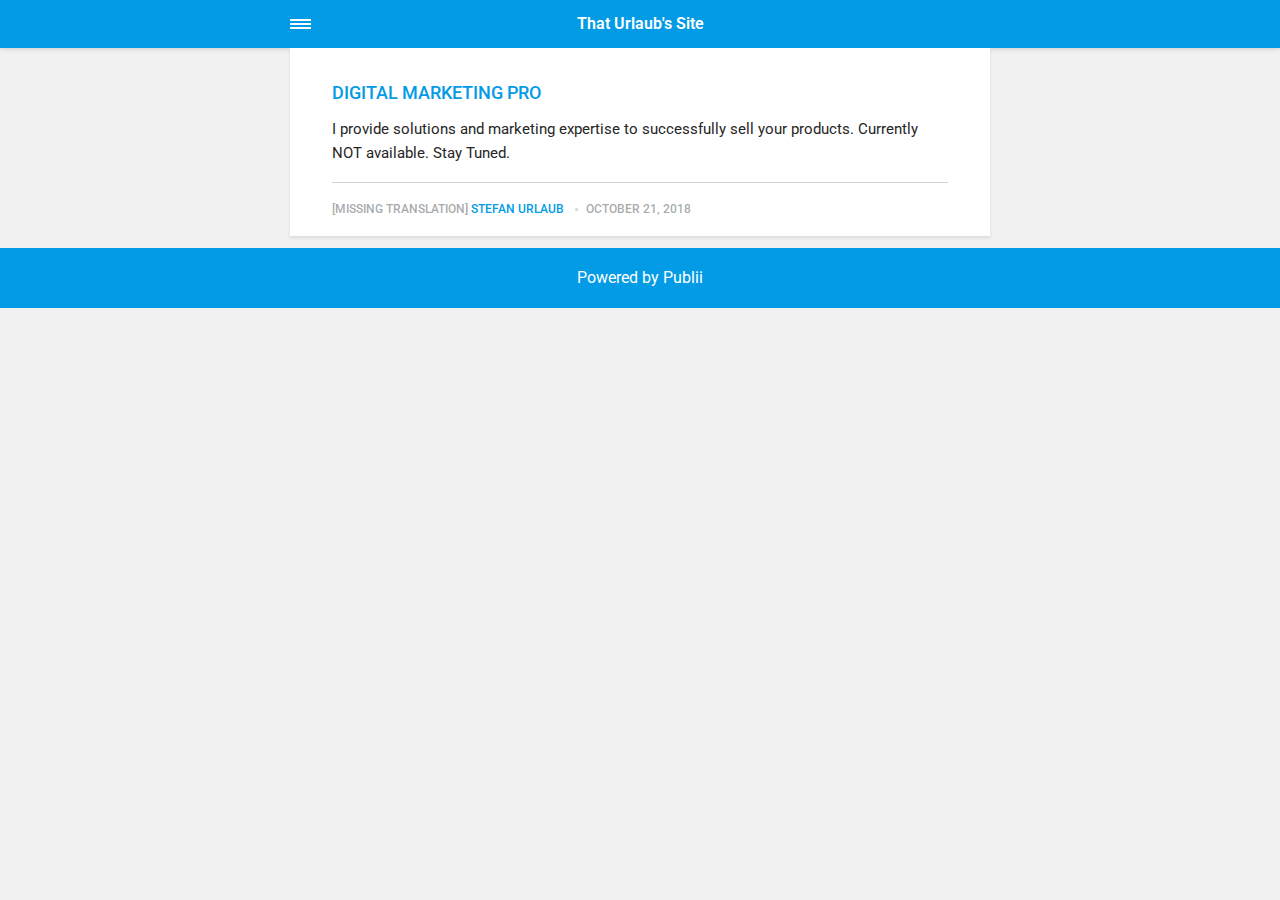
==== commit d14cfd41: "Updated from Publii" ====
--- a/amp/index.html
+++ b/amp/index.html
@@ -1,4 +1,4 @@
-<!doctype html><html amp lang="en"><head><meta charset="utf-8"><title>My blog - That Urlaub&#x27;s Site</title><meta name="robots" content="index, follow"><link rel="canonical" href="http://urlaubs.eu/"><meta name="viewport" content="width=device-width,minimum-scale=1,initial-scale=1"><link href="https://fonts.googleapis.com/css?family=Roboto:400,700" rel="stylesheet" type="text/css"><script async custom-element="amp-sidebar" src="https://cdn.ampproject.org/v0/amp-sidebar-0.1.js"></script><script async custom-element="amp-analytics" src="https://cdn.ampproject.org/v0/amp-analytics-0.1.js"></script><script async custom-element="amp-iframe" src="https://cdn.ampproject.org/v0/amp-iframe-0.1.js"></script><script type="application/ld+json">{"@context":"http://schema.org","@type":"Organization","name":"That Urlaub's Site","url":"http://urlaubs.eu/amp","sameAs":["https://www.twitter.com/weltumrunder","https://www.linkedin.com/in/urlaub/"]}</script><style amp-custom>article,
+<!doctype html><html amp lang="en"><head><meta charset="utf-8"><title>My blog - That Urlaub&#x27;s Site</title><link rel="canonical" href="http://urlaubs.eu/"><meta name="viewport" content="width=device-width,minimum-scale=1,initial-scale=1"><link href="https://fonts.googleapis.com/css?family=Roboto:400,700" rel="stylesheet" type="text/css"><script async custom-element="amp-sidebar" src="https://cdn.ampproject.org/v0/amp-sidebar-0.1.js"></script><script async custom-element="amp-analytics" src="https://cdn.ampproject.org/v0/amp-analytics-0.1.js"></script><script async custom-element="amp-iframe" src="https://cdn.ampproject.org/v0/amp-iframe-0.1.js"></script><script async custom-element="amp-video" src="https://cdn.ampproject.org/v0/amp-video-0.1.js"></script><script type="application/ld+json">{"@context":"http://schema.org","@type":"Organization","name":"That Urlaub's Site","url":"http://urlaubs.eu/amp","sameAs":["https://www.twitter.com/weltumrunder","https://www.linkedin.com/in/urlaub/"]}</script><style amp-custom>article,
 aside,
 footer,
 header,
@@ -553,7 +553,7 @@
   background: #039be5;
   color: #ffffff;
   padding: 1.06667rem 4%;
-  text-align: center; }</style><style amp-boilerplate>body{-webkit-animation:-amp-start 8s steps(1,end) 0s 1 normal both;-moz-animation:-amp-start 8s steps(1,end) 0s 1 normal both;-ms-animation:-amp-start 8s steps(1,end) 0s 1 normal both;animation:-amp-start 8s steps(1,end) 0s 1 normal both}@-webkit-keyframes -amp-start{from{visibility:hidden}to{visibility:visible}}@-moz-keyframes -amp-start{from{visibility:hidden}to{visibility:visible}}@-ms-keyframes -amp-start{from{visibility:hidden}to{visibility:visible}}@-o-keyframes -amp-start{from{visibility:hidden}to{visibility:visible}}@keyframes -amp-start{from{visibility:hidden}to{visibility:visible}}</style><noscript><style amp-boilerplate>body{-webkit-animation:none;-moz-animation:none;-ms-animation:none;animation:none}</style></noscript><script async src="https://cdn.ampproject.org/v0.js"></script><script custom-element="amp-animation" src="https://cdn.ampproject.org/v0/amp-animation-0.1.js" async></script><script custom-element="amp-position-observer" src="https://cdn.ampproject.org/v0/amp-position-observer-0.1.js" async></script></head><body><nav class="navbar wrap-inner" id="top"><div><a on="tap:navbar-sidebar.toggle" class="navbar-sidebar-toggle" title="Menu">Menu</a> <a class="logo logo-text" href="http://urlaubs.eu/amp">That Urlaub&#x27;s Site</a></div></nav><main class="wrap-page"><article class="card"><div class="card-text"><h2><a href="http://urlaubs.eu/amp/digital-marketing-professional-and-travel-enthusiast.html">DIGITAL MARKETING PRO</a></h2><p>I provide solutions and marketing expertise to successfully sell your products. Currently NOT available.</p><p class="card-meta">by <a href="http://urlaubs.eu/amp/authors/stefan-urlaub/" rel="nofollow" title="Stefan Urlaub">Stefan Urlaub</a> <time datetime="2018-10-21T19:45">October 21, 2018</time></p></div></article></main><amp-animation id="showAnim" layout="nodisplay"><script type="application/json">{
+  text-align: center; }</style><style amp-boilerplate>body{-webkit-animation:-amp-start 8s steps(1,end) 0s 1 normal both;-moz-animation:-amp-start 8s steps(1,end) 0s 1 normal both;-ms-animation:-amp-start 8s steps(1,end) 0s 1 normal both;animation:-amp-start 8s steps(1,end) 0s 1 normal both}@-webkit-keyframes -amp-start{from{visibility:hidden}to{visibility:visible}}@-moz-keyframes -amp-start{from{visibility:hidden}to{visibility:visible}}@-ms-keyframes -amp-start{from{visibility:hidden}to{visibility:visible}}@-o-keyframes -amp-start{from{visibility:hidden}to{visibility:visible}}@keyframes -amp-start{from{visibility:hidden}to{visibility:visible}}</style><noscript><style amp-boilerplate>body{-webkit-animation:none;-moz-animation:none;-ms-animation:none;animation:none}</style></noscript><script async src="https://cdn.ampproject.org/v0.js"></script><script custom-element="amp-animation" src="https://cdn.ampproject.org/v0/amp-animation-0.1.js" async></script><script custom-element="amp-position-observer" src="https://cdn.ampproject.org/v0/amp-position-observer-0.1.js" async></script></head><body><nav class="navbar wrap-inner" id="top"><div><a on="tap:navbar-sidebar.toggle" class="navbar-sidebar-toggle" title="Menu">Menu</a> <a class="logo logo-text" href="http://urlaubs.eu/amp">That Urlaub&#x27;s Site</a></div></nav><main class="wrap-page"><article class="card"><div class="card-text"><h2><a href="http://urlaubs.eu/amp/digital-marketing-professional-and-travel-enthusiast.html">DIGITAL MARKETING PRO</a></h2><p>I provide solutions and marketing expertise to successfully sell your products. Currently NOT available. Stay Tuned.</p><p class="card-meta">[MISSING TRANSLATION] <a href="http://urlaubs.eu/amp/authors/stefan-urlaub/" rel="nofollow" title="Stefan Urlaub">Stefan Urlaub</a> <time datetime="2018-10-21T19:45">October 21, 2018</time></p></div></article></main><amp-animation id="showAnim" layout="nodisplay"><script type="application/json">{
                     "duration": "200ms",
                     "fill": "both",
                     "iterations": "1",
